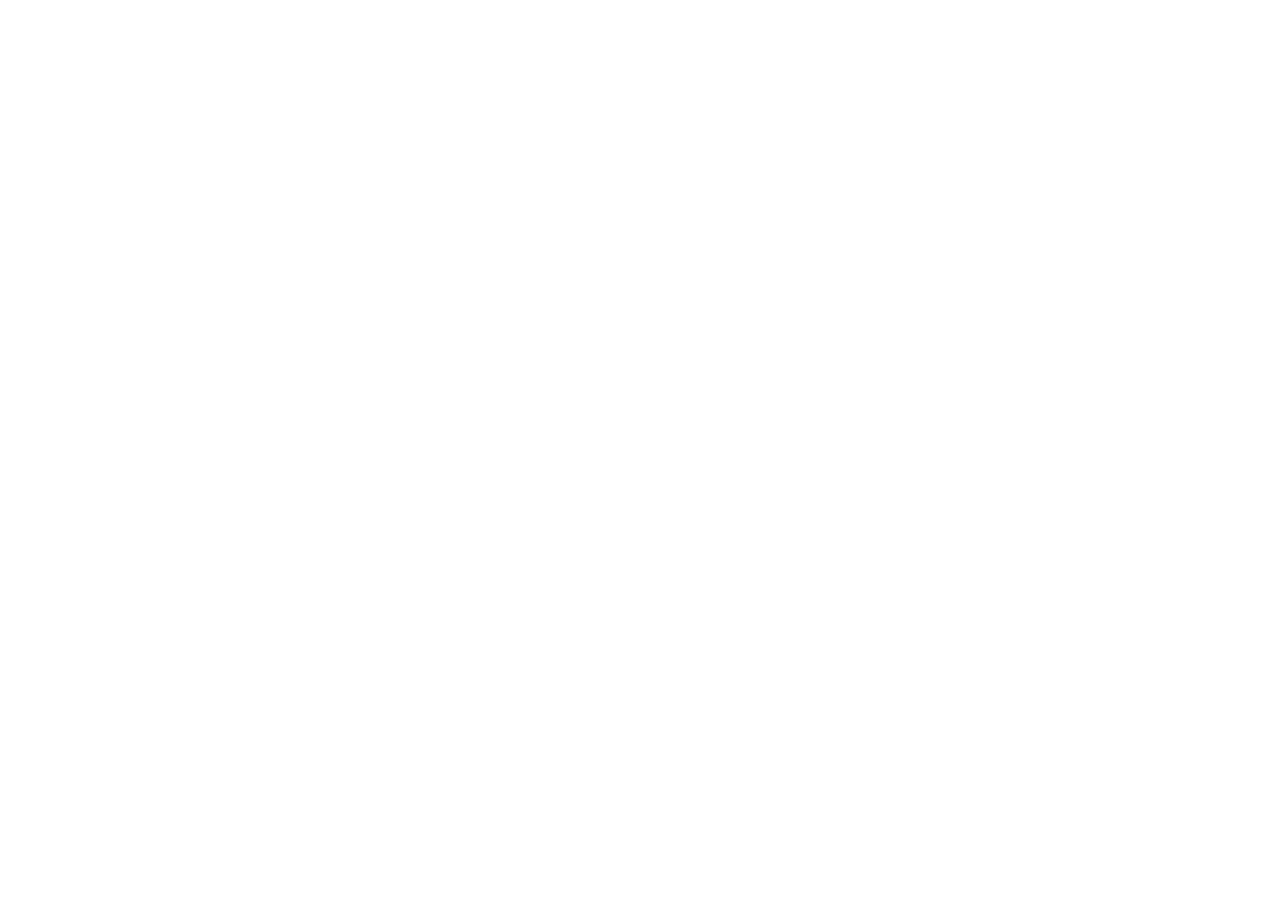
==== index.html @ 8ee6df01 "initial commit" ====
<!DOCTYPE html>
<html>
<head>
    <meta charset="utf-8"/>
    <script src="https://d3js.org/d3.v3.js"></script>
    <title>Hi</title>
    <link href="style.css" rel="stylesheet">
</head>
<body>
<script src="script.js"></script>
</body>
</html>
</body>
</html>
---- style.css ----
.link {
  stroke: #999;
  stroke-opacity: .6;
}

.node {
  stroke: #fff;
  stroke-width: .5px;
}

.node text {
  pointer-events: none;
  font: 15px sans-serif;
  font-weight: bolder;
}

.node.group1{
  fill: green;
  stroke-opacity: .3;
  stroke-width: 4;
}

.node.group2{
  fill: red;
  stroke-opacity: .3;
  stroke-width: 4;
}

.node.group3{
  fill: blue;
  stroke-opacity: .3;
  stroke-width: 4;
}

.node.group4{
  fill: black;
  stroke-opacity: .3;
  stroke-width: 4;
}

.link.type1{
  stroke: black;
  stroke-opacity: .3;
  stroke-width: 4;
}

.link.type2{
  stroke: red;
  stroke-opacity: .3;
  stroke-width: 4;
}
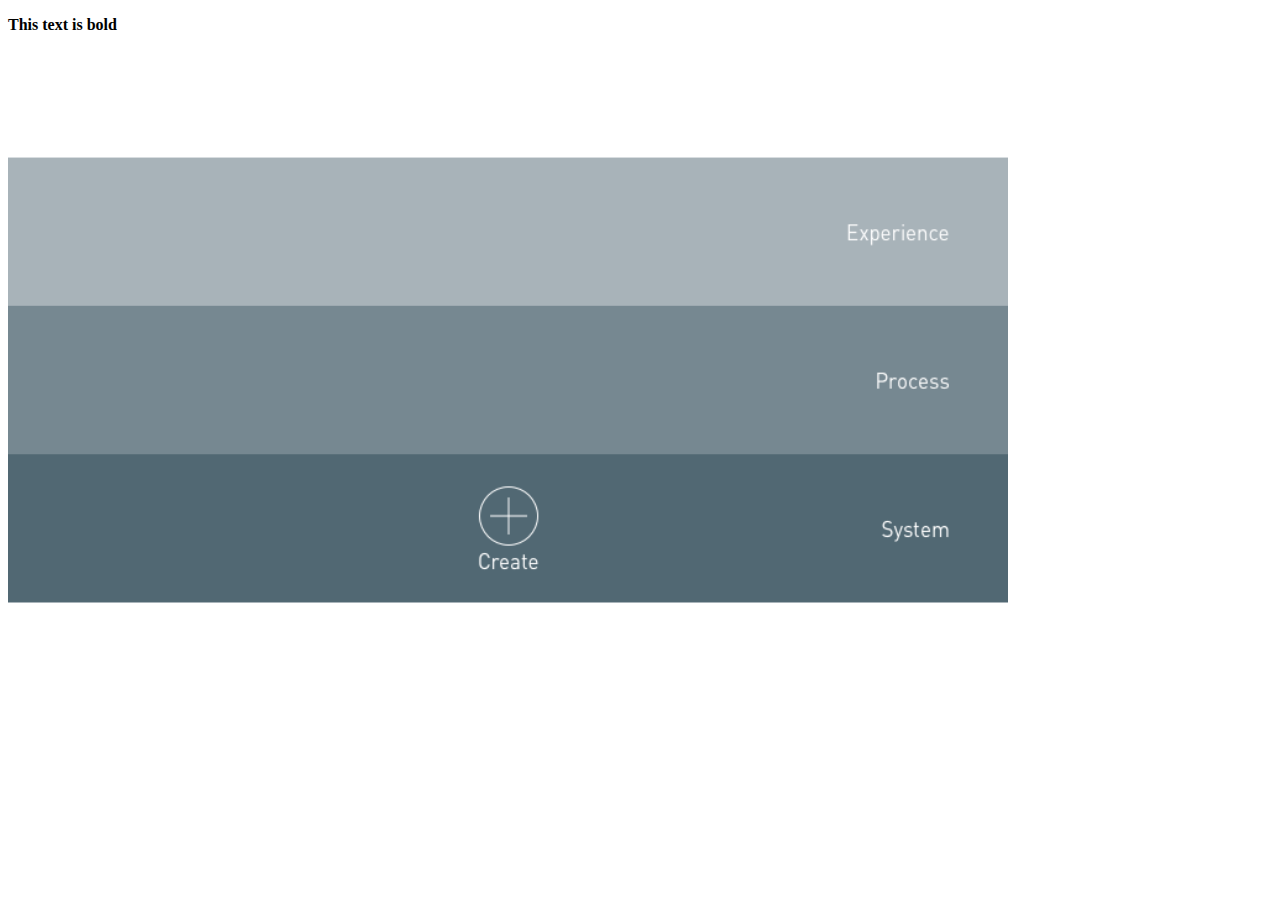
==== commit 09c998da: "changes" ====
--- a/index.html
+++ b/index.html
@@ -1,14 +1,24 @@
-<!DOCTYPE html>
-<html>
+<!doctype html>
+
+<html lang="en">
 <head>
-    <meta charset="utf-8"/>
-    <script src="https://d3js.org/d3.v3.js"></script>
-    <title>Hi</title>
+    <meta charset="utf-8">
+
+    <title>Application Network Designer Thing</title>
+    <meta name="description" content="Application Network Designer Thing">
     <link href="style.css" rel="stylesheet">
+    <script type="text/javascript">
+      var href= "drag-and-drop.html"
+    </script>
+
+
 </head>
+
 <body>
-<script src="script.js"></script>
+
+<p><b>This text is bold</b></p>
+
+<img id="background" src="images/backbground-empty-state.png" border="0" style=" width:1000px; position: absolute;" onclick="window.location=href;" >
+
 </body>
 </html>
-</body>
-</html>
--- a/style.css
+++ b/style.css
@@ -48,4 +48,112 @@
   stroke: red;
   stroke-opacity: .3;
   stroke-width: 4;
-}+}
+
+/* Popup container */
+.popup {
+    position: relative;
+    display: inline-block;
+    cursor: pointer;
+}
+
+/* The actual popup (appears on top) */
+.popup .popuptext {
+    visibility: hidden;
+    width: 160px;
+    background-color: #555;
+    color: #fff;
+    text-align: center;
+    border-radius: 6px;
+    padding: 8px 0;
+    position: absolute;
+    z-index: 1;
+    bottom: 125%;
+    left: 50%;
+    margin-left: -80px;
+}
+
+/* Popup arrow */
+.popup .popuptext::after {
+    content: "";
+    position: absolute;
+    top: 100%;
+    left: 50%;
+    margin-left: -5px;
+    border-width: 5px;
+    border-style: solid;
+    border-color: #555 transparent transparent transparent;
+}
+
+/* Toggle this class when clicking on the popup container (hide and show the popup) */
+.popup .show {
+    visibility: visible;
+    -webkit-animation: fadeIn 1s;
+    animation: fadeIn 1s
+}
+
+/* Add animation (fade in the popup) */
+@-webkit-keyframes fadeIn {
+    from {opacity: 0;}
+    to {opacity: 1;}
+}
+
+@keyframes fadeIn {
+    from {opacity: 0;}
+    to {opacity:1 ;}
+}
+
+
+#thumbwrap {
+	position:relative;
+	margin:1px auto;
+}
+
+.thumb span {
+	position:relative;
+	visibility:hidden;
+}
+.thumb:hover, .thumb:hover span {
+	visibility:visible;
+	top:300; left:800px;
+	z-index:1;
+}
+
+
+/* The Modal (background) */
+.modal {
+    display: none; /* Hidden by default */
+    position: fixed; /* Stay in place */
+    z-index: 1; /* Sit on top */
+    left: 0;
+    top: 0;
+    width: 100%; /* Full width */
+    height: 100%; /* Full height */
+    overflow: auto; /* Enable scroll if needed */
+    background-color: rgb(0,0,0); /* Fallback color */
+    background-color: rgba(0,0,0,0.4); /* Black w/ opacity */
+}
+
+/* Modal Content/Box */
+.modal-content {
+    background-color: #fefefe;
+    margin: 15% auto; /* 15% from the top and centered */
+    padding: 20px;
+    border: 1px solid #888;
+    width: 80%; /* Could be more or less, depending on screen size */
+}
+
+/* The Close Button */
+.close {
+    color: #aaa;
+    float: right;
+    font-size: 28px;
+    font-weight: bold;
+}
+
+.close:hover,
+.close:focus {
+    color: black;
+    text-decoration: none;
+    cursor: pointer;
+}
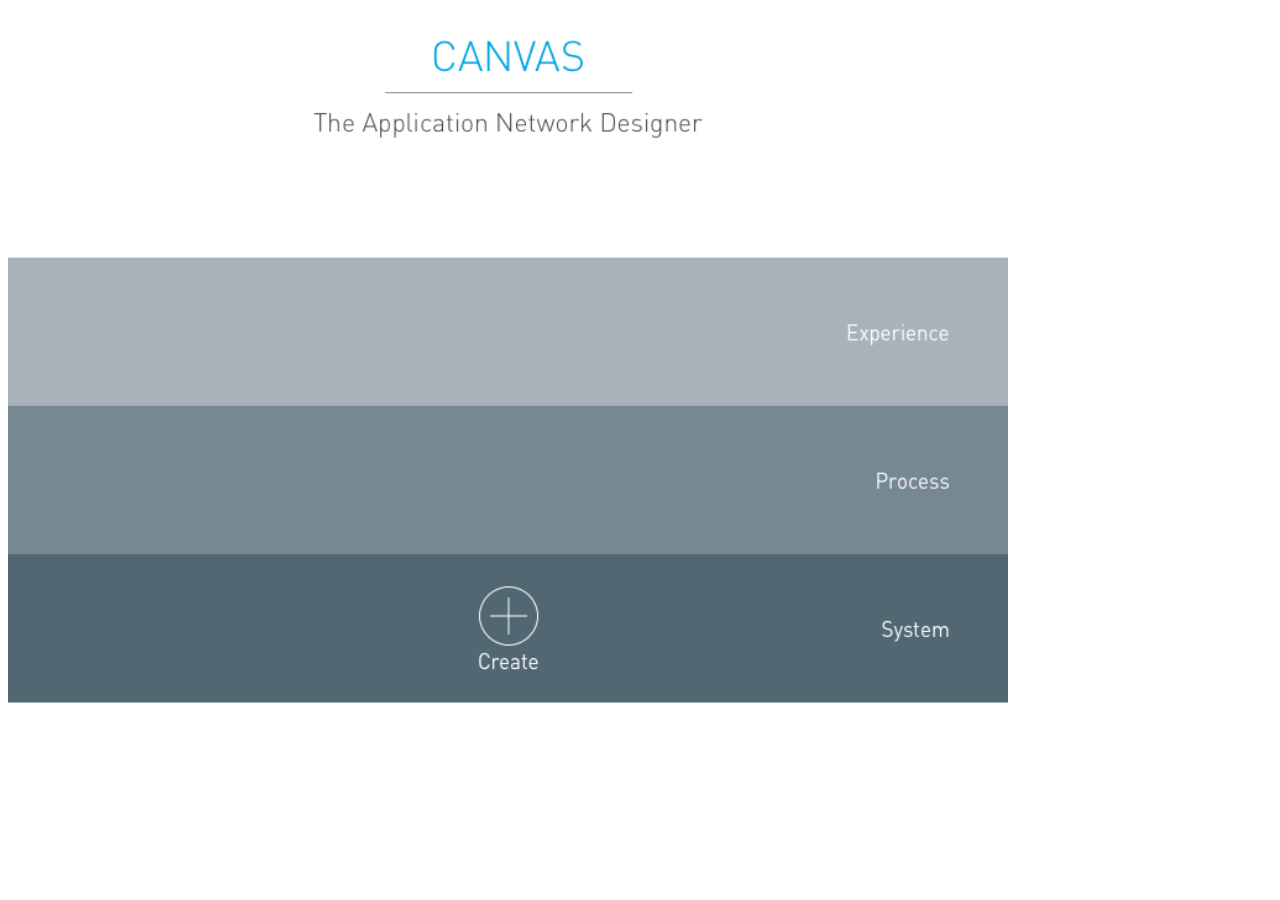
==== commit a1d1f235: "changes" ====
--- a/index.html
+++ b/index.html
@@ -8,7 +8,7 @@
     <meta name="description" content="Application Network Designer Thing">
     <link href="style.css" rel="stylesheet">
     <script type="text/javascript">
-      var href= "drag-and-drop.html"
+      var href= "designer.html"
     </script>
 
 
@@ -16,9 +16,7 @@
 
 <body>
 
-<p><b>This text is bold</b></p>
-
-<img id="background" src="images/backbground-empty-state.png" border="0" style=" width:1000px; position: absolute;" onclick="window.location=href;" >
+<img id="background" src="images/Artboard2-new.png" border="0" style=" width:1000px; position: absolute;" onclick="window.location=href;" >
 
 </body>
 </html>
